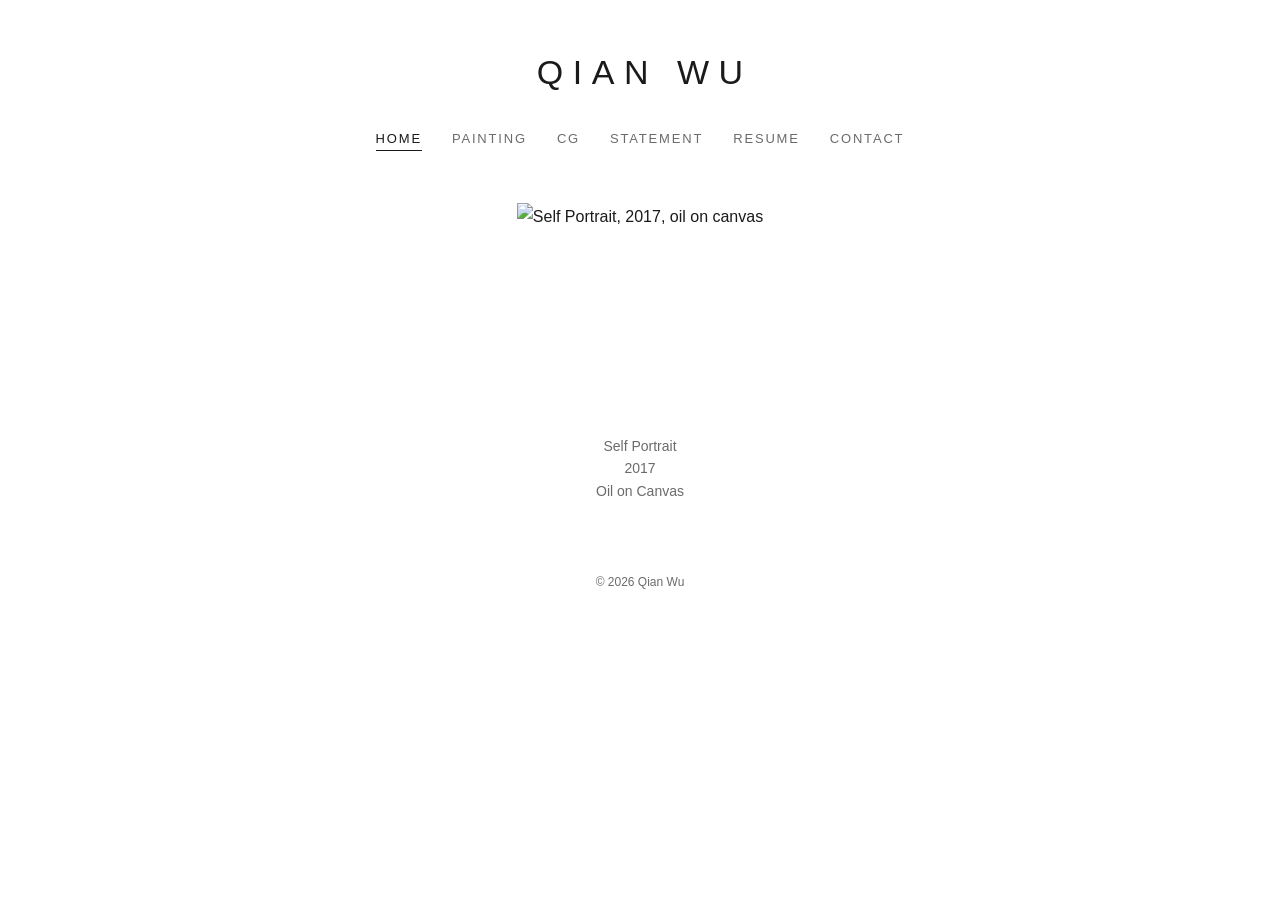
==== index.html @ 72b53e37 "Add files via upload" ====
<!DOCTYPE html>
<html lang="en">
<head>
  <meta charset="utf-8">
  <meta name="viewport" content="width=device-width, initial-scale=1">
  <title>Qian Wu - Paintings</title>
  <meta name="keywords" content="Artist, China, Oil, Painting, Qian Wu, Shenzhen, Williamsburg, drawing, paintings">
  <meta name="description" content="Qian Wu - figurative oil paintings and CG work.">
  <link rel="canonical" href="https://www.wu-qian.com/">
  <meta property="og:site_name" content="painting">
  <meta property="og:title" content="Qian Wu - Paintings">
  <meta property="og:type" content="website">
  <meta property="og:url" content="https://www.wu-qian.com/">
  <meta property="og:image" content="https://www.wu-qian.com/images/self-portrait.png">
  <meta name="twitter:card" content="summary_large_image">
  <meta name="twitter:title" content="Qian Wu - Paintings">
  <link rel="stylesheet" href="style.css">
</head>
<body>
  <header class="site-header">
    <h1 class="site-title"><a href="index.html">QIAN WU</a></h1>
    <nav class="site-nav" aria-label="Main">
      <ul>
        <li><a href="index.html" aria-current="page">Home</a></li>
        <li><a href="painting.html">Painting</a></li>
        <li><a href="cg.html">CG</a></li>
        <li><a href="statement.html">Statement</a></li>
        <li><a href="resume.html">Resume</a></li>
        <li><a href="contact.html">Contact</a></li>
      </ul>
    </nav>
  </header>

  <main>
    <figure class="hero" style="margin:10px auto 0">
      <img src="images/self-portrait.png" alt="Self Portrait, 2017, oil on canvas" width="729" height="639">
      <figcaption class="caption">
        <span>Self Portrait</span>
        <span>2017</span>
        <span>Oil on Canvas</span>
      </figcaption>
    </figure>
  </main>

  <footer class="site-footer">&copy; <span id="y">2026</span> Qian Wu</footer>
  <script>document.getElementById('y').textContent = new Date().getFullYear();</script>
</body>
</html>
---- style.css ----
:root {
  --bg: #ffffff;
  --text: #1a1a1a;
  --muted: #6b6b6b;
  --line: #e4e4e4;
  --max: 1100px;
}

* { box-sizing: border-box; }

html { -webkit-text-size-adjust: 100%; }

body {
  margin: 0;
  background: var(--bg);
  color: var(--text);
  font-family: "Helvetica Neue", Helvetica, Arial, sans-serif;
  font-size: 16px;
  line-height: 1.7;
}

a { color: inherit; text-decoration: none; }

/* ---------- Header ---------- */
.site-header {
  text-align: center;
  padding: 44px 20px 18px;
}

.site-title {
  margin: 0;
  font-size: 34px;
  font-weight: 300;
  letter-spacing: 0.28em;
  text-indent: 0.28em;
}

.site-nav ul {
  list-style: none;
  margin: 22px 0 0;
  padding: 0;
  display: flex;
  flex-wrap: wrap;
  justify-content: center;
  gap: 6px 30px;
}

.site-nav a {
  font-size: 13px;
  letter-spacing: 0.14em;
  text-transform: uppercase;
  color: var(--muted);
  padding: 4px 0;
  border-bottom: 1px solid transparent;
  transition: color 0.2s, border-color 0.2s;
}

.site-nav a:hover,
.site-nav a[aria-current="page"] {
  color: var(--text);
  border-bottom-color: var(--text);
}

/* ---------- Layout ---------- */
main {
  max-width: var(--max);
  margin: 0 auto;
  padding: 24px 20px 70px;
}

.narrow { max-width: 720px; margin: 0 auto; }

/* ---------- Home ---------- */
.hero { text-align: center; margin: 10px auto 0; }
.hero img {
  max-width: 100%;
  max-height: 78vh;
  width: auto;
  height: auto;
  display: inline-block;
}
.caption {
  margin-top: 16px;
  font-size: 14px;
  color: var(--muted);
  line-height: 1.6;
}
.caption span { display: block; }

/* ---------- Painting grid ---------- */
.grid {
  display: grid;
  grid-template-columns: repeat(3, 1fr);
  gap: 14px;
}
.grid a { display: block; overflow: hidden; background: #f3f3f3; aspect-ratio: 1 / 1; }
.grid img {
  width: 100%;
  height: 100%;
  object-fit: cover;
  display: block;
  transition: transform 0.4s ease, opacity 0.2s;
}
.grid a:hover img { transform: scale(1.04); }

/* ---------- CG masonry ---------- */
.masonry { column-count: 4; column-gap: 12px; }
.masonry a { display: block; margin: 0 0 12px; break-inside: avoid; background: #f3f3f3; }
.masonry img { width: 100%; height: auto; display: block; }

/* ---------- Text pages ---------- */
.text p { margin: 0 0 1.5em; }
.text h2 { font-weight: 400; letter-spacing: 0.06em; margin: 0 0 0.6em; font-size: 22px; }
.center { text-align: center; }

.resume dl { margin: 0 0 2em; }
.resume dt { font-weight: 600; letter-spacing: 0.08em; margin-top: 1.6em; font-size: 14px; }
.resume dd { margin: 0.4em 0 0; }
.resume .about { text-align: center; margin-top: 3em; }
.resume .about img { max-width: 100%; height: auto; margin-top: 1.2em; }

/* ---------- Contact ---------- */
.contact-info { text-align: center; margin-bottom: 2em; }
.contact-info a { border-bottom: 1px solid var(--line); }
.contact-info a:hover { border-bottom-color: var(--text); }

form.contact { max-width: 520px; margin: 0 auto; }
form.contact label { display: block; font-size: 13px; letter-spacing: 0.08em; margin: 18px 0 6px; color: var(--muted); }
form.contact input,
form.contact textarea {
  width: 100%;
  font: inherit;
  padding: 10px 12px;
  border: 1px solid #cfcfcf;
  background: #fff;
  border-radius: 0;
}
form.contact input:focus,
form.contact textarea:focus { outline: 2px solid var(--text); outline-offset: -1px; }
form.contact textarea { min-height: 140px; resize: vertical; }
form.contact button {
  margin-top: 22px;
  padding: 11px 38px;
  font: inherit;
  letter-spacing: 0.12em;
  background: var(--text);
  color: #fff;
  border: 1px solid var(--text);
  cursor: pointer;
  transition: background 0.2s, color 0.2s;
}
form.contact button:hover { background: #fff; color: var(--text); }
.hp { position: absolute; left: -9999px; }
.form-status { margin-top: 16px; min-height: 1.5em; font-size: 14px; }

/* ---------- Footer ---------- */
.site-footer {
  text-align: center;
  font-size: 12px;
  color: var(--muted);
  padding: 0 20px 36px;
}

/* ---------- Lightbox ---------- */
.lightbox {
  position: fixed;
  inset: 0;
  background: rgba(255, 255, 255, 0.97);
  display: none;
  align-items: center;
  justify-content: center;
  z-index: 50;
  padding: 30px;
}
.lightbox.open { display: flex; }
.lightbox img { max-width: 100%; max-height: 100%; object-fit: contain; }
.lightbox button {
  position: absolute;
  background: none;
  border: 0;
  font-size: 34px;
  line-height: 1;
  color: var(--text);
  cursor: pointer;
  padding: 14px 18px;
}
.lightbox .close { top: 6px; right: 8px; }
.lightbox .prev { left: 6px; top: 50%; transform: translateY(-50%); }
.lightbox .next { right: 6px; top: 50%; transform: translateY(-50%); }

/* ---------- Responsive ---------- */
@media (max-width: 900px) {
  .masonry { column-count: 3; }
}
@media (max-width: 640px) {
  .site-title { font-size: 26px; }
  .grid { grid-template-columns: repeat(2, 1fr); gap: 8px; }
  .masonry { column-count: 2; column-gap: 8px; }
  .masonry a { margin-bottom: 8px; }
  .site-nav ul { gap: 4px 20px; }
}
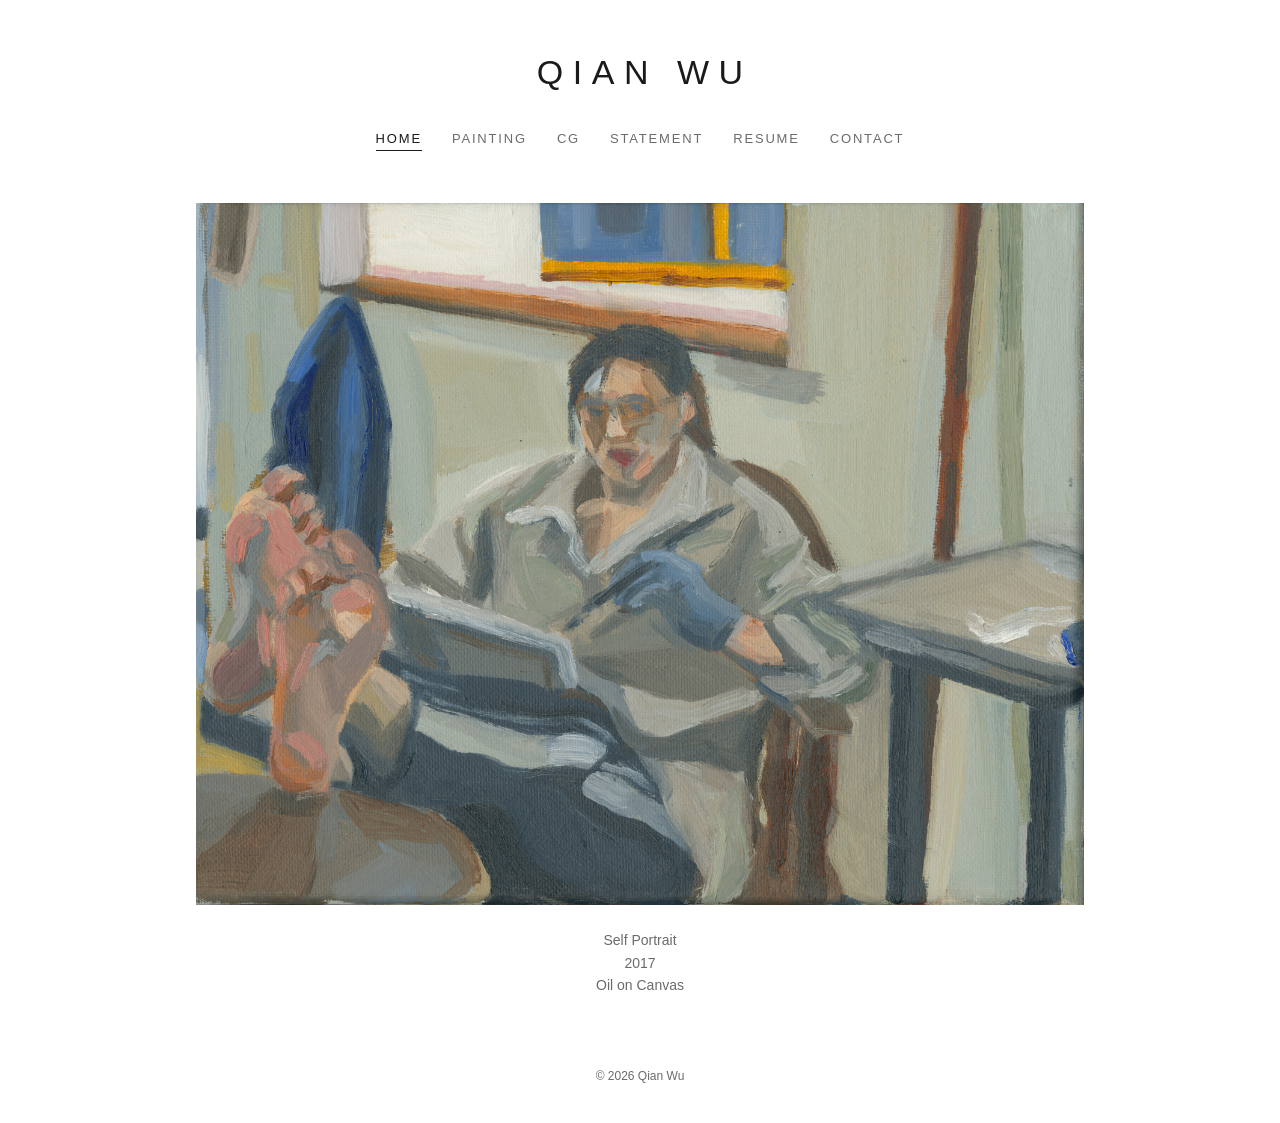
==== commit 4c07602d: "Update painting gallery and images Co-authored-by: Copilot <223556219+Copilot@users.noreply.github.c" ====
--- a/index.html
+++ b/index.html
@@ -33,7 +33,7 @@
 
   <main>
     <figure class="hero" style="margin:10px auto 0">
-      <img src="images/self-portrait.png" alt="Self Portrait, 2017, oil on canvas" width="729" height="639">
+      <img src="images/painting/p01.jpg" alt="Self Portrait, 2017, oil on canvas" width="729" height="639">
       <figcaption class="caption">
         <span>Self Portrait</span>
         <span>2017</span>
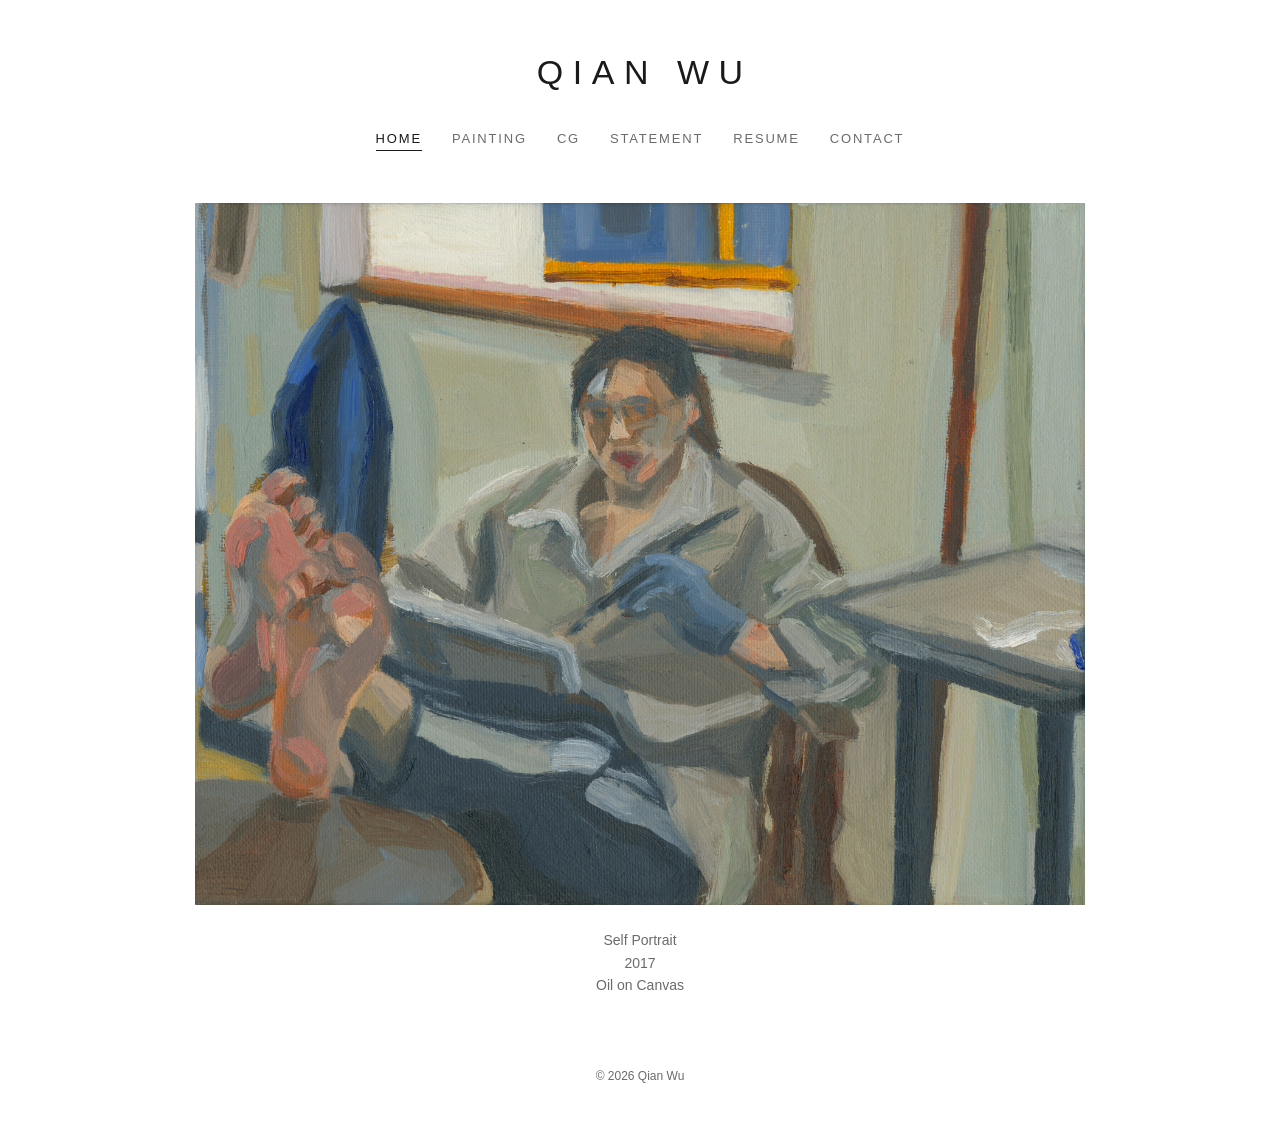
==== commit 8f38e272: "Update artwork portfolio captions Co-authored-by: Copilot <223556219+Copilot@users.noreply.github.co" ====
--- a/index.html
+++ b/index.html
@@ -33,7 +33,7 @@
 
   <main>
     <figure class="hero" style="margin:10px auto 0">
-      <img src="images/painting/p01.jpg" alt="Self Portrait, 2017, oil on canvas" width="729" height="639">
+      <img src="images/painting/p01.png" alt="Self Portrait, 2017, oil on canvas" width="729" height="639">
       <figcaption class="caption">
         <span>Self Portrait</span>
         <span>2017</span>
--- a/style.css
+++ b/style.css
@@ -104,8 +104,13 @@
 .grid a:hover img { transform: scale(1.04); }
 
 /* ---------- CG masonry ---------- */
-.masonry { column-count: 4; column-gap: 12px; }
-.masonry a { display: block; margin: 0 0 12px; break-inside: avoid; background: #f3f3f3; }
+.masonry {
+  display: grid;
+  grid-template-columns: repeat(auto-fill, minmax(min(100%, 240px), 1fr));
+  align-items: start;
+  gap: 12px;
+}
+.masonry a { display: block; background: #f3f3f3; }
 .masonry img { width: 100%; height: auto; display: block; }
 
 /* ---------- Text pages ---------- */
@@ -116,8 +121,30 @@
 .resume dl { margin: 0 0 2em; }
 .resume dt { font-weight: 600; letter-spacing: 0.08em; margin-top: 1.6em; font-size: 14px; }
 .resume dd { margin: 0.4em 0 0; }
-.resume .about { text-align: center; margin-top: 3em; }
-.resume .about img { max-width: 100%; height: auto; margin-top: 1.2em; }
+.resume .about {
+  text-align: left;
+  margin-top: 3em;
+}
+.resume .about h2 {
+  margin: 0 0 18px;
+  font-size: 18px;
+  font-weight: 700;
+  letter-spacing: 0;
+}
+.resume .about img { display: block; width: 360px; max-width: 100%; height: auto; margin: 0 auto 1em; }
+.resume .about h3 {
+  margin: 0;
+  font-size: 26px;
+  font-weight: 700;
+  text-align: left;
+}
+.resume .about p {
+  margin: 0.3em 0 0;
+  font-size: 14px;
+  line-height: 1.5;
+  color: #3e3e3e;
+  text-align: left;
+}
 
 /* ---------- Contact ---------- */
 .contact-info { text-align: center; margin-bottom: 2em; }
@@ -165,17 +192,50 @@
 .lightbox {
   position: fixed;
   inset: 0;
-  background: rgba(255, 255, 255, 0.97);
+  background: #fff;
   display: none;
+  z-index: 50;
+  padding: 26px;
+}
+.lightbox.open { display: flex; }
+.lightbox-content {
+  width: 100%;
+  height: 100%;
+  max-width: 1800px;
+  margin: auto;
+  display: grid;
+  grid-template-columns: 48px minmax(0, 2.4fr) 48px minmax(200px, 0.8fr);
+  align-items: center;
+}
+.lightbox-media {
+  width: 100%;
+  height: 100%;
+  min-width: 0;
+  min-height: 0;
+  display: flex;
   align-items: center;
   justify-content: center;
-  z-index: 50;
-  padding: 30px;
-}
-.lightbox.open { display: flex; }
-.lightbox img { max-width: 100%; max-height: 100%; object-fit: contain; }
+}
+.lightbox-media img {
+  display: block;
+  max-width: 100%;
+  max-height: 100%;
+  object-fit: contain;
+}
+.lightbox-info {
+  align-self: center;
+  padding: 24px 28px;
+  font-size: 14px;
+  line-height: 1.5;
+}
+.lightbox-info h2 {
+  margin: 0 0 18px;
+  font-size: 16px;
+  font-weight: 400;
+}
+.lightbox-info p { margin: 0; }
+.lightbox-info [hidden] { display: none; }
 .lightbox button {
-  position: absolute;
   background: none;
   border: 0;
   font-size: 34px;
@@ -184,18 +244,44 @@
   cursor: pointer;
   padding: 14px 18px;
 }
-.lightbox .close { top: 6px; right: 8px; }
-.lightbox .prev { left: 6px; top: 50%; transform: translateY(-50%); }
-.lightbox .next { right: 6px; top: 50%; transform: translateY(-50%); }
+.lightbox-controls {
+  position: absolute;
+  inset: 4px 6px auto;
+  display: flex;
+  justify-content: space-between;
+  z-index: 1;
+}
+.lightbox-controls button {
+  font-size: 25px;
+  padding: 8px;
+}
+.lightbox .prev,
+.lightbox .next { font-size: 38px; }
+.lightbox.expanded .lightbox-content {
+  grid-template-columns: 48px minmax(0, 1fr) 48px 0;
+}
+.lightbox.expanded .lightbox-info { display: none; }
 
 /* ---------- Responsive ---------- */
-@media (max-width: 900px) {
-  .masonry { column-count: 3; }
-}
 @media (max-width: 640px) {
   .site-title { font-size: 26px; }
   .grid { grid-template-columns: repeat(2, 1fr); gap: 8px; }
-  .masonry { column-count: 2; column-gap: 8px; }
-  .masonry a { margin-bottom: 8px; }
+  .masonry { gap: 8px; }
   .site-nav ul { gap: 4px 20px; }
-}
+  .lightbox { padding: 12px; }
+  .lightbox-content {
+    grid-template-columns: 34px minmax(0, 1fr) 34px;
+    grid-template-rows: minmax(0, 1fr) auto;
+  }
+  .lightbox-media { grid-column: 2; grid-row: 1; }
+  .lightbox .prev { grid-column: 1; grid-row: 1; }
+  .lightbox .next { grid-column: 3; grid-row: 1; }
+  .lightbox-info {
+    grid-column: 2;
+    grid-row: 2;
+    padding: 14px 4px 4px;
+    text-align: center;
+  }
+  .lightbox-info h2 { margin-bottom: 8px; }
+  .lightbox.expanded .lightbox-content { grid-template-columns: 34px minmax(0, 1fr) 34px; }
+}
